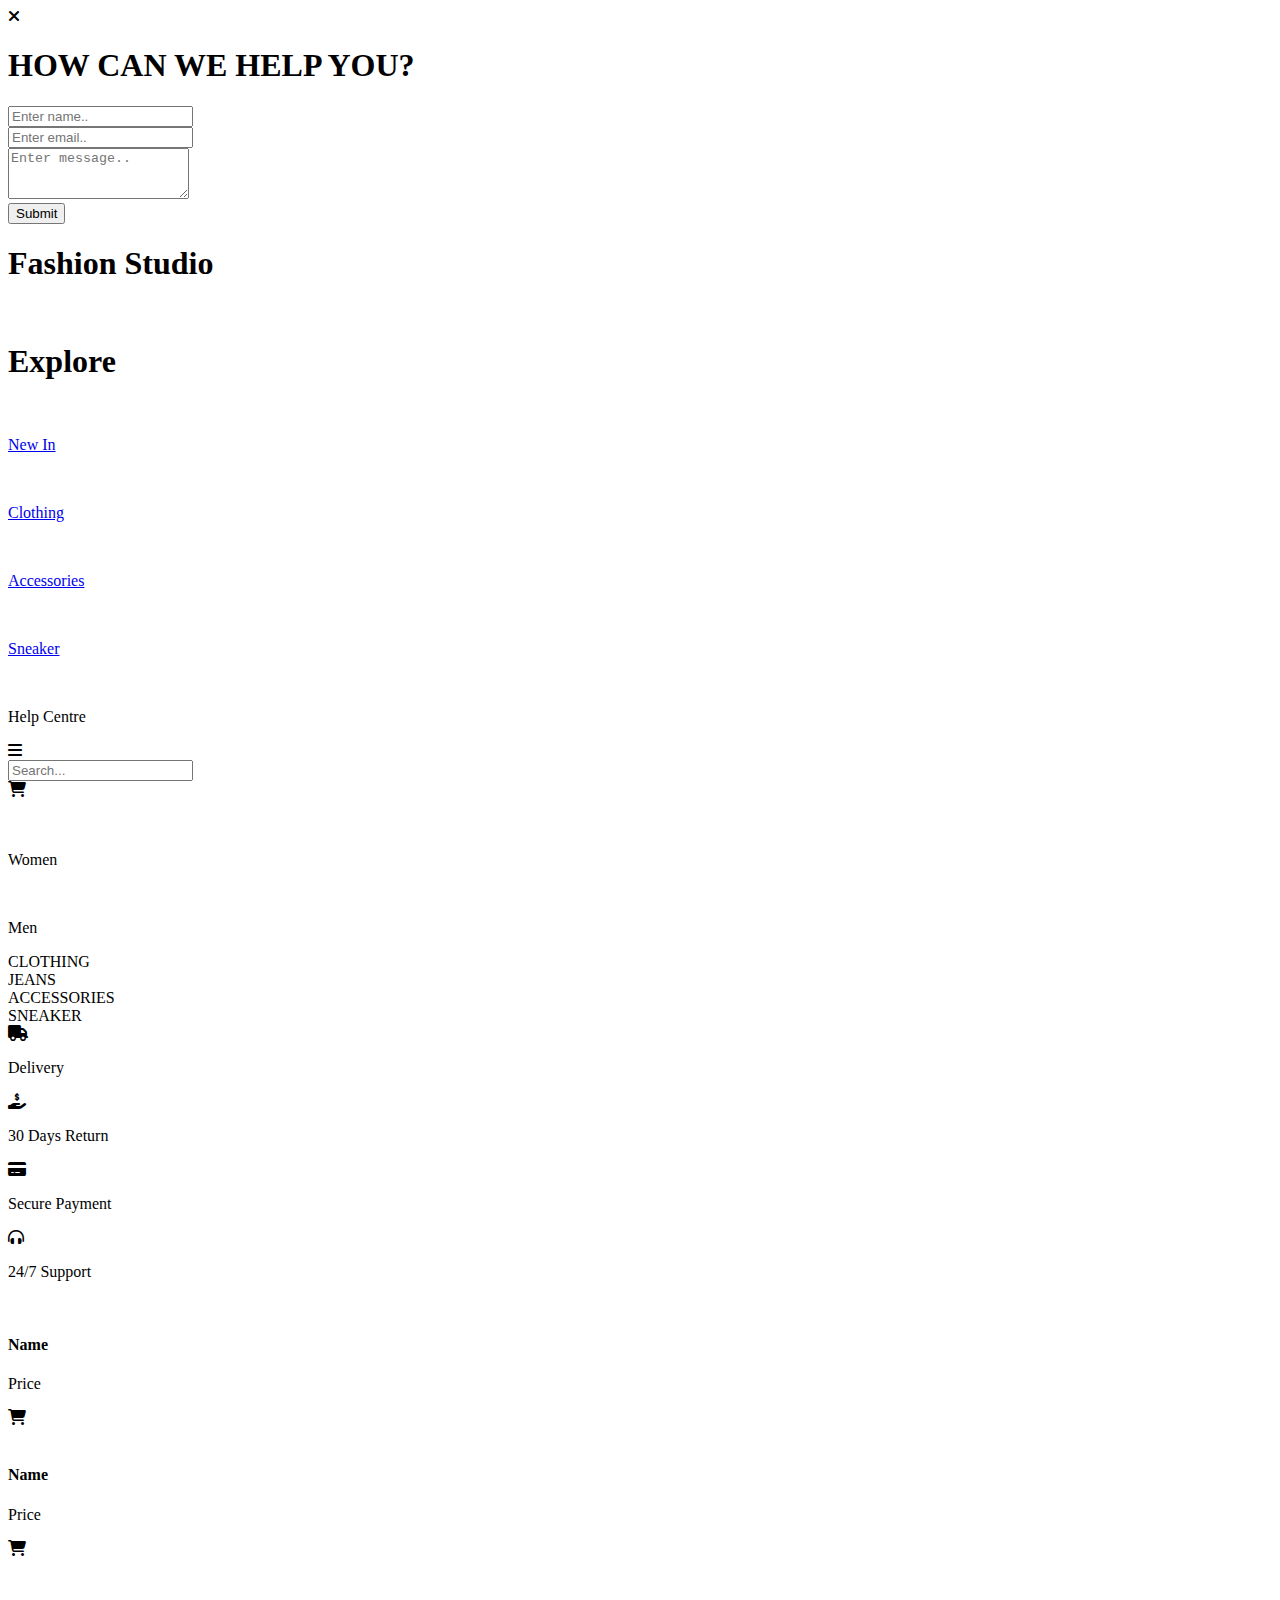
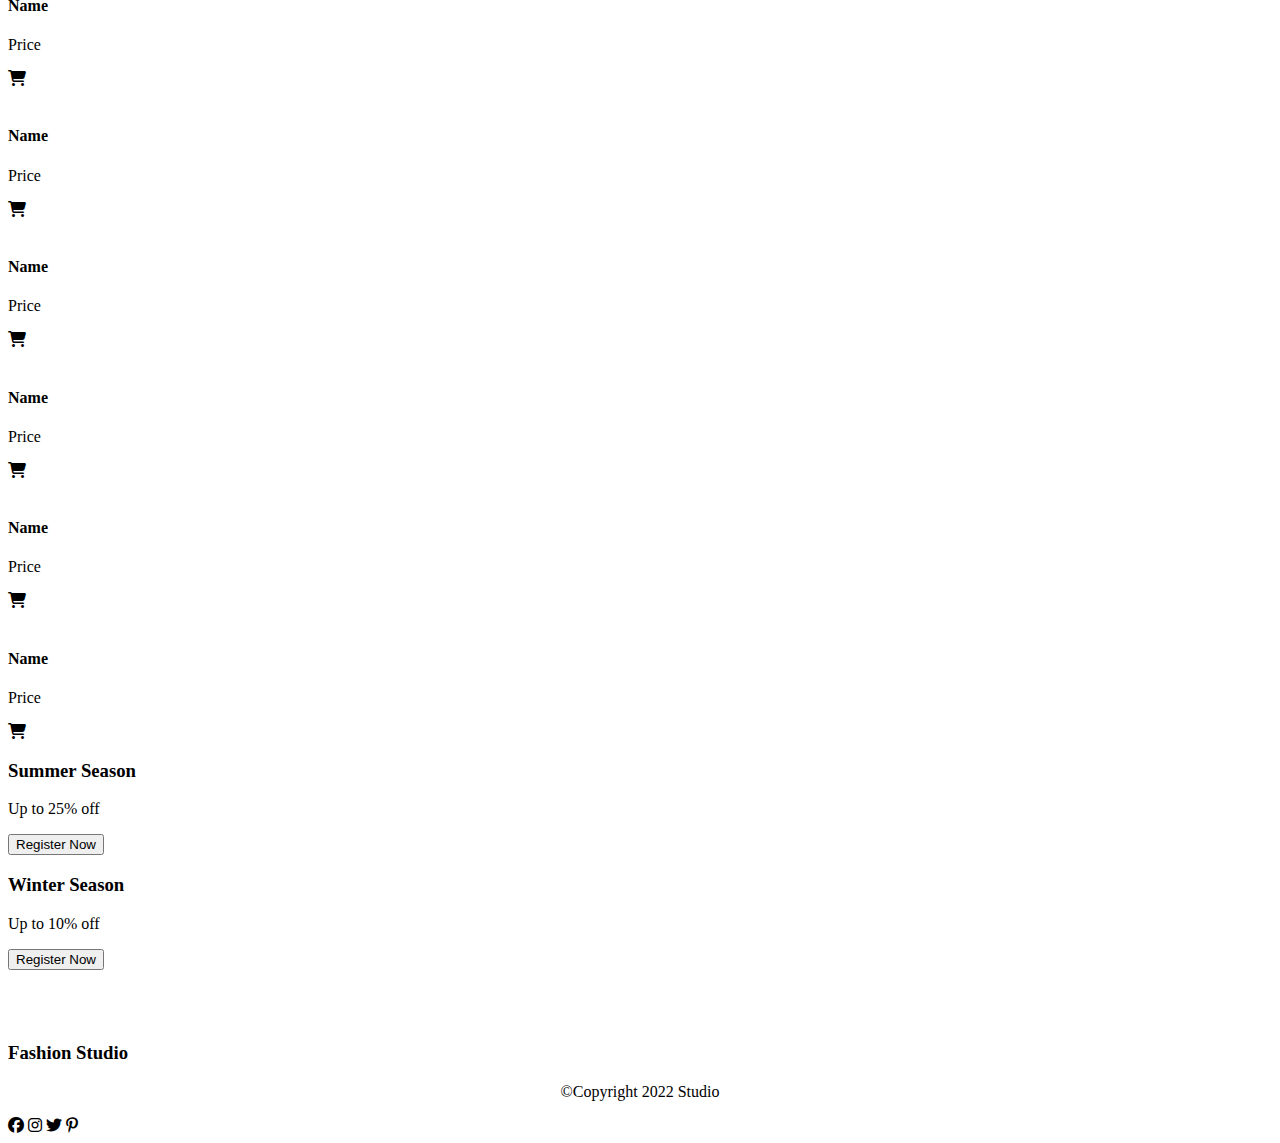
==== index.html @ 750201de "Add files via upload" ====
<!DOCTYPE html>
<html lang="en">
<head>
    <meta charset="UTF-8">
    <meta http-equiv="X-UA-Compatible" content="IE=edge">
    <meta name="viewport" content="width=device-width, initial-scale=1.0">
    <title>Document</title>
    <!-- custom css -->
    <link rel="stylesheet" href="../style/home.css">

    <!-- fontawesome -->
    <link rel="stylesheet" href="https://cdnjs.cloudflare.com/ajax/libs/font-awesome/6.1.1/css/all.min.css">
</head>
<body>
    

    <div class="help_section">
        <div class="all_form_group">
            <i class="fa-solid fa-xmark cross"></i>
            <h1>HOW CAN WE HELP YOU?</h1>
                    <div class="form_group">
                        <div class="name">
                            <input type="text" placeholder="Enter name.." class="name_input">
                        </div>
                        <div class="email">
                            <input type="email" placeholder="Enter email.." class="email_input">
                        </div>
                        <div class="message">
                        <textarea name="" id="" cols="20" rows="3" placeholder="Enter message.." class="message_input"></textarea>
                        </div>
                        <div class="button">
                            <button class="message_submit">Submit</button>
                        </div>
                    </div>
        </div>
        
    </div>

    <!-- navigate info start  -->
        <div class="navigate_info">
            
            <div class="logo_section">
                <h1 class="logo_name">Fashion Studio</h1>
                <div class="img_ctn">
                    <img src="../image/crown.png" alt="">
                </div>
            </div>

            <div class="navigate_icon">
                <h1>Explore</h1>
                <div class="icon_ctn">
                    <div class="new_in">
                        <div class="new_in_img_ctn">
                            <a href="new.html"><img src="../image/flash.png" alt=""></a>
                        </div>
                        <p><a href="new.html">New In</a></p>
                    </div>
                    <div class="new_in">
                        <div class="new_in_img_ctn">
                            <a href="clothing.html"><img src="../image/clothes-hanger.png" alt=""></a>
                        </div>
                        <p><a href="clothing.html">Clothing</a></p>
                    </div>
                    <div class="new_in">
                        <div class="new_in_img_ctn">
                            <a href="accessory.html"><img src="../image/accessories.png" alt=""></a>
                        </div>
                        <p><a href="accessory.html">Accessories</a></p>
                    </div>
                    <div class="new_in">
                        <div class="new_in_img_ctn">
                            <a href="sneaker.html"><img src="../image/sneakers.png" alt=""></a>
                        </div>
                        <p><a href="sneaker.html">Sneaker</a></p>
                    </div>
                </div>
            </div>

            <div class="help_centre help" >
                <div class="help_img_ctn">
                    <img src="../image/chat.png" alt="">
                </div>
                <p>Help Centre</p>
            </div>

        </div>
        <i class="fa-solid fa-bars bar"></i>

    <!-- navigate info end  -->


        <div class="main_content">

            <!-- search section start -->
                    <div class="main_content_nav">
                        <div class="search_item">
                            <input type="search" placeholder="Search..." class="home_search">
                        </div>
                        <div class="profile">
                            <i class="fa-solid fa-cart-shopping"></i>
                            <div class="profile_ctn">
                                <img src="../image/young-man.png" alt="">
                            </div>
                        </div>
                    </div>
            <!-- search section end -->
            <!-- gender section start -->

                    <div class="gender_container">
                        <div class="gender">
                           <a href="women.html" style="text-decoration:none;color:black">
                             <div class="female gender_active">
                                <img src="../image/woman.png" alt="">
                                <p>Women</p>
                            </div>
                           </a>
                           <a href="men.html" style="text-decoration: none;color:black;">
                             <div class="male">
                                <img src="../image/young-man.png" alt="">
                                <p>Men</p>
                            </div>
                           </a>
                        </div>
                    </div>

             <!-- gender section end -->

             <!-- intro product section start -->

                    <div class="intro_product_ctn">
                        <div class="first_intro">
                            <div class="product_one">
                                CLOTHING
                            </div>
                             <div class="product_two">JEANS</div>
                        </div>
                          <div class="second_intro">
                              <div class="product_three">ACCESSORIES</div>
                              <div class="product_four">SNEAKER</div>
                          </div>
                    </div>

             <!-- intro product section end -->
             
             <!-- customer service start -->

                    <div class="customer_secvice_ctn">
                        <div class="fragment">
                            <div class="delivery">
                                <i class="fa-solid fa-truck"></i>
                                <p>Delivery</p>
                            </div>
                            <div class="delivery">
                                <i class="fa-solid fa-hand-holding-dollar"></i>
                                <p>30 Days Return</p>
                            </div>
                             <div class="delivery">
                              <i class="fa-solid fa-credit-card"></i>
                                <p>Secure Payment</p>
                            </div>
                             <div class="delivery">
                                <i class="fa-solid fa-headphones-simple"></i>
                                <p>24/7 Support</p>
                            </div>
                        </div>
                    </div>

              <!-- customer service end -->

            <!-- show product start -->

                <div class="show_product_section">
                    <div class="product_cart">
                        <div class="product_img_ctn">
                            <img src="../image/haryo-setyadi-acn5ERAeSb4-unsplash.jpg" alt="">
                        </div>
                        <div class="product_info">
                            <div class="pd">
                                <h4>Name</h4>
                                <p>Price</p>
                            </div>
                            <div class="add_to_cart">
                                 <i class="fa-solid fa-cart-shopping"></i>
                            </div>
                        </div>
                    </div>
                    <div class="product_cart">
                        <div class="product_img_ctn">
                            <img src="../image/victoria-priessnitz-VsCBt8j-qg4-unsplash.jpg" alt="">
                        </div>
                        <div class="product_info">
                            <div class="pd">
                                <h4>Name</h4>
                                <p>Price</p>
                            </div>
                            <div class="add_to_cart">
                                 <i class="fa-solid fa-cart-shopping"></i>
                            </div>
                        </div>
                    </div>
                    <div class="product_cart">
                        <div class="product_img_ctn">
                            <img src="../image/malik-skydsgaard-3we24FcjVAk-unsplash.jpg" alt="">
                        </div>
                        <div class="product_info">
                            <div class="pd">
                                <h4>Name</h4>
                                <p>Price</p>
                            </div>
                            <div class="add_to_cart">
                                 <i class="fa-solid fa-cart-shopping"></i>
                            </div>
                        </div>
                    </div>
                    <div class="product_cart">
                        <div class="product_img_ctn">
                            <img src="../image/eric-fung-Z0GZrpwcc5Y-unsplash.jpg" alt="">
                        </div>
                        <div class="product_info">
                            <div class="pd">
                                <h4>Name</h4>
                                <p>Price</p>
                            </div>
                            <div class="add_to_cart">
                                 <i class="fa-solid fa-cart-shopping"></i>
                            </div>
                        </div>
                    </div>
                    <div class="product_cart">
                        <div class="product_img_ctn">
                            <img src="../image/rustem-baltiyev-MxHLEjV2Kgs-unsplash.jpg" alt="">
                        </div>
                        <div class="product_info">
                            <div class="pd">
                                <h4>Name</h4>
                                <p>Price</p>
                            </div>
                            <div class="add_to_cart">
                                 <i class="fa-solid fa-cart-shopping"></i>
                            </div>
                        </div>
                    </div>
                    <div class="product_cart">
                        <div class="product_img_ctn">
                            <img src="../image/ryan-plomp-76w_eDO1u1E-unsplash.jpg" alt="">
                        </div>
                        <div class="product_info">
                            <div class="pd">
                                <h4>Name</h4>
                                <p>Price</p>
                            </div>
                            <div class="add_to_cart">
                                 <i class="fa-solid fa-cart-shopping"></i>
                            </div>
                        </div>
                    </div>
                    <div class="product_cart">
                        <div class="product_img_ctn">
                            <img src="../image/napat-saeng-pcvz4AJdllI-unsplash.jpg" alt="">
                        </div>
                        <div class="product_info">
                            <div class="pd">
                                <h4>Name</h4>
                                <p>Price</p>
                            </div>
                            <div class="add_to_cart">
                                 <i class="fa-solid fa-cart-shopping"></i>
                            </div>
                        </div>
                    </div>
                    <div class="product_cart">
                        <div class="product_img_ctn">
                            <img src="../image/joe-ciciarelli-FwVnAY_xMaY-unsplash.jpg" alt="">
                        </div>
                        <div class="product_info">
                            <div class="pd">
                                <h4>Name</h4>
                                <p>Price</p>
                            </div>
                            <div class="add_to_cart">
                                 <i class="fa-solid fa-cart-shopping"></i>
                            </div>
                        </div>
                    </div>
                </div>

            <!-- show product end -->

            <!--  season start  -->

                <div class="season_section">
                    <div class="summer_season">
                        <div class="summer_off">
                            <h3>Summer <span>Season</span></h3>
                            <p>Up to 25% off</p>
                            <button>Register Now</button>
                        </div>
                    </div>
                    <div class="winter_season">
                        <div class="winter_off">
                            <h3>Winter <span>Season</span></h3>
                            <p>Up to 10% off</p>
                            <button>Register Now</button>
                        </div>
                    </div>
                </div>

            <!--  season end  -->

            <!-- footer start  -->

                <div class="footer_section">
                        <div class="footer_left">
                            <div class="payment_footer">
                                <img src="../image/paypal-logo.png" alt="">
                            </div>
                               <div class="payment_footer">
                                <img src="../image/Visa.svg.png" alt="">
                            </div>
                               <div class="payment_footer">
                                <img src="../image/Skrill1.png" alt="">
                            </div>
                        </div>
                        <div class="footer_middle">
                            <h3>Fashion Studio</h3>
                            <p style="text-align:center">&copy;Copyright 2022 <span>Studio</span></p>
                        </div>
                        <div class="footer_right">
                            <i class="fa-brands fa-facebook"></i>
                            <i class="fa-brands fa-instagram"></i>
                            <i class="fa-brands fa-twitter"></i>
                            <i class="fa-brands fa-pinterest-p"></i>
                        </div>
                </div>


              <!-- footer end  -->

        </div>





    <script src="../javascript/home.js"></script>
</body>
</html>
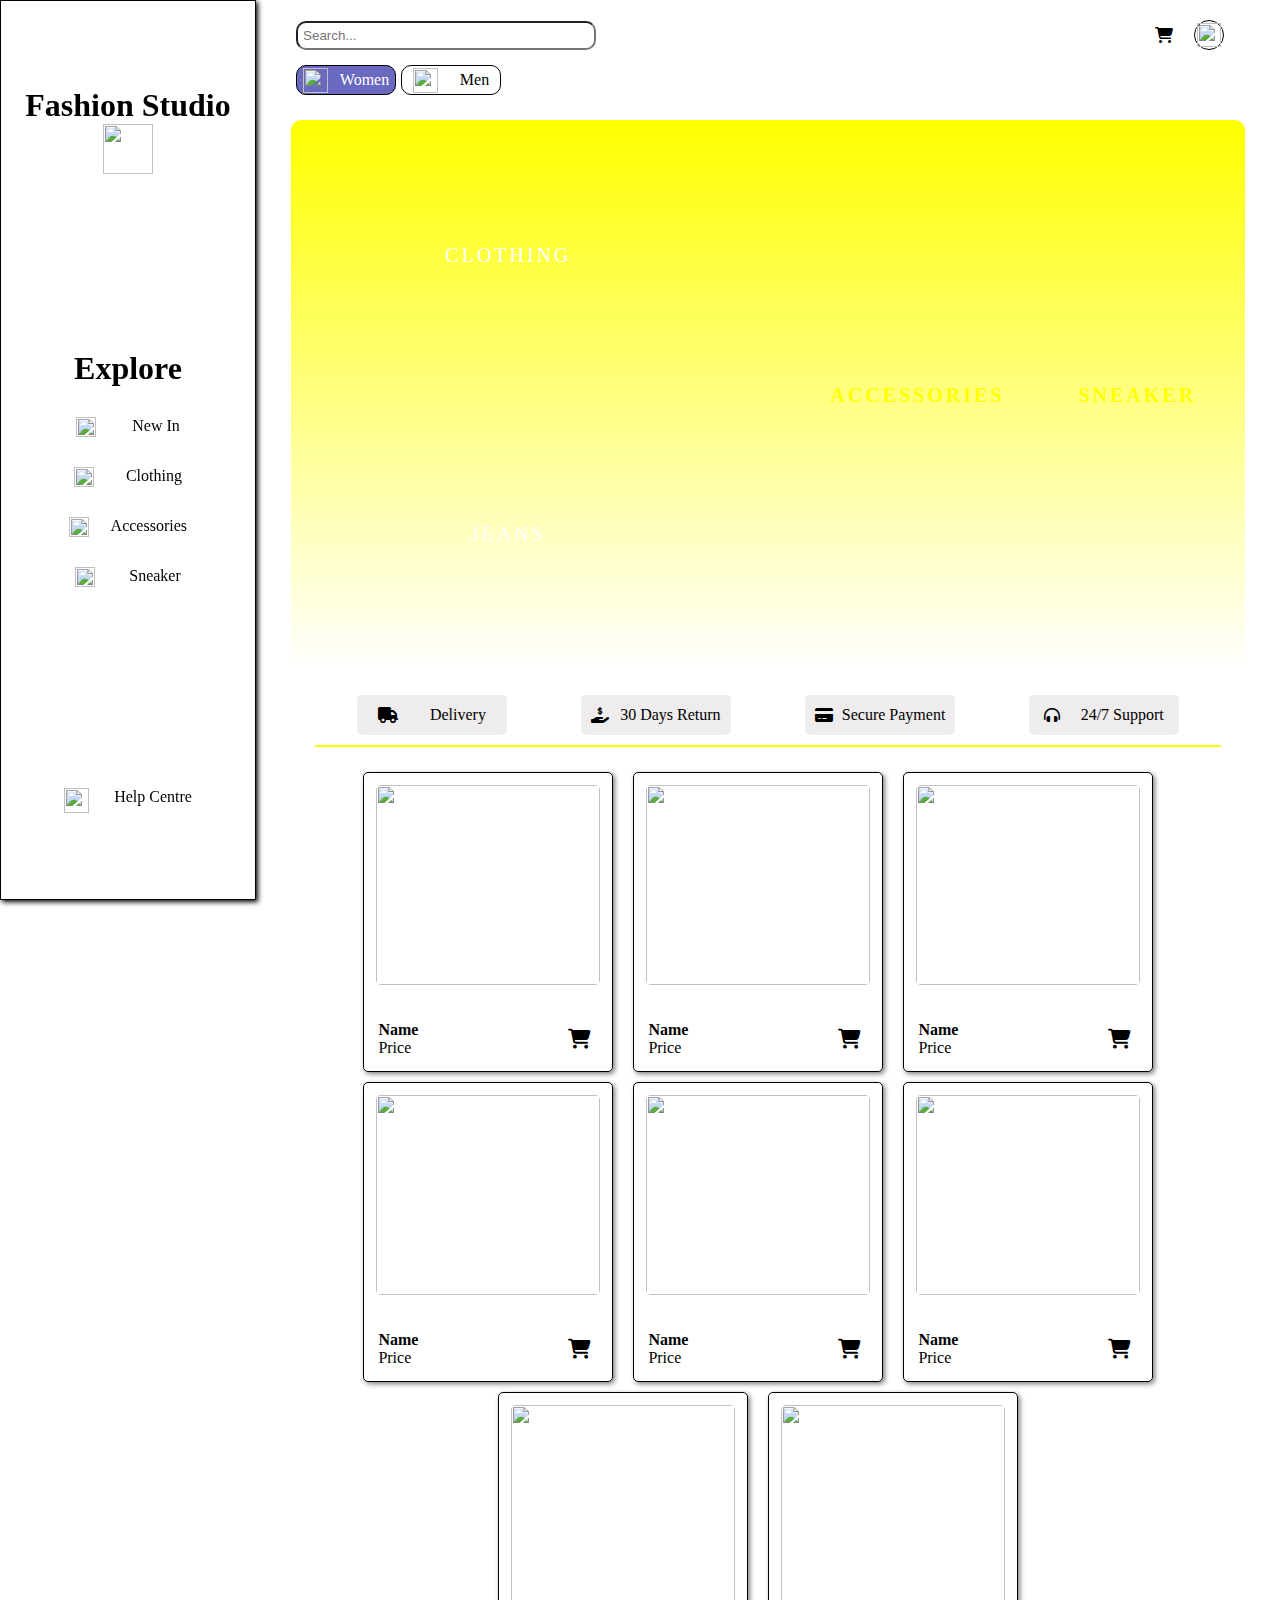
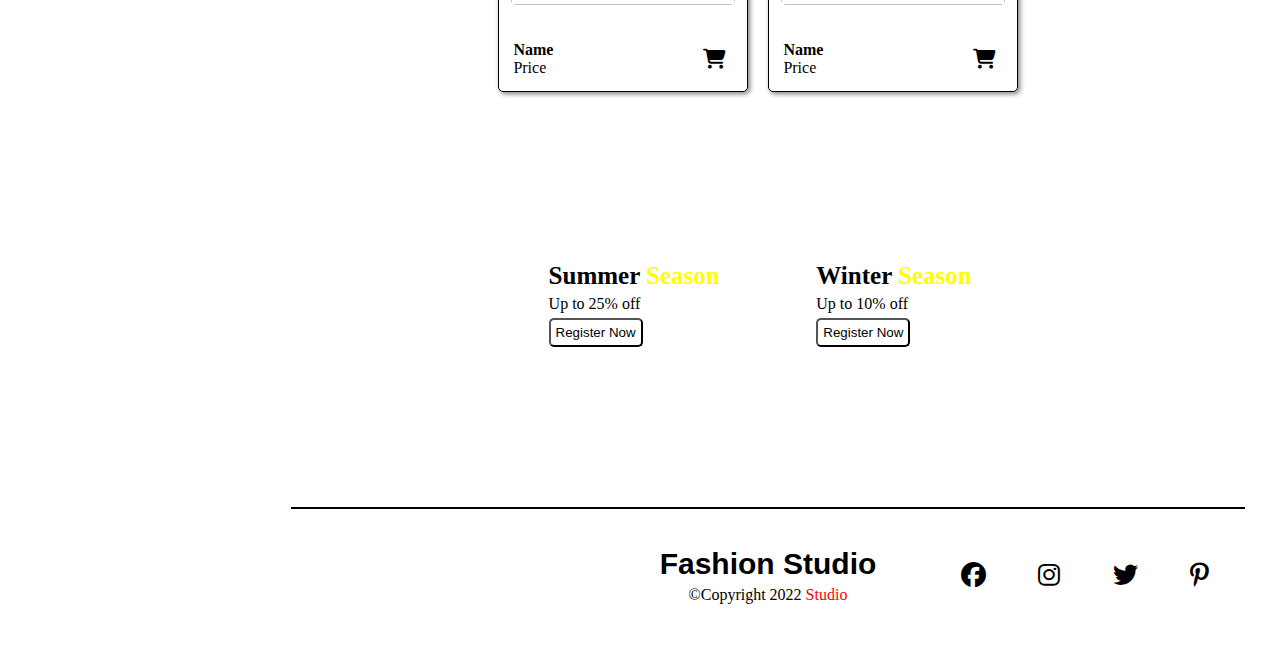
==== commit f5091e96: "Add files via upload" ====
--- a/index.html
+++ b/index.html
@@ -6,7 +6,7 @@
     <meta name="viewport" content="width=device-width, initial-scale=1.0">
     <title>Document</title>
     <!-- custom css -->
-    <link rel="stylesheet" href="../style/home.css">
+    <link rel="stylesheet" href="./style/home.css">
 
     <!-- fontawesome -->
     <link rel="stylesheet" href="https://cdnjs.cloudflare.com/ajax/libs/font-awesome/6.1.1/css/all.min.css">
@@ -42,7 +42,7 @@
             <div class="logo_section">
                 <h1 class="logo_name">Fashion Studio</h1>
                 <div class="img_ctn">
-                    <img src="../image/crown.png" alt="">
+                    <img src="./image/crown.png" alt="">
                 </div>
             </div>
 
@@ -57,19 +57,19 @@
                     </div>
                     <div class="new_in">
                         <div class="new_in_img_ctn">
-                            <a href="clothing.html"><img src="../image/clothes-hanger.png" alt=""></a>
+                            <a href="clothing.html"><img src="./image/clothes-hanger.png" alt=""></a>
                         </div>
                         <p><a href="clothing.html">Clothing</a></p>
                     </div>
                     <div class="new_in">
                         <div class="new_in_img_ctn">
-                            <a href="accessory.html"><img src="../image/accessories.png" alt=""></a>
+                            <a href="accessory.html"><img src="./image/accessories.png" alt=""></a>
                         </div>
                         <p><a href="accessory.html">Accessories</a></p>
                     </div>
                     <div class="new_in">
                         <div class="new_in_img_ctn">
-                            <a href="sneaker.html"><img src="../image/sneakers.png" alt=""></a>
+                            <a href="sneaker.html"><img src="./image/sneakers.png" alt=""></a>
                         </div>
                         <p><a href="sneaker.html">Sneaker</a></p>
                     </div>
@@ -78,7 +78,7 @@
 
             <div class="help_centre help" >
                 <div class="help_img_ctn">
-                    <img src="../image/chat.png" alt="">
+                    <img src="./image/chat.png" alt="">
                 </div>
                 <p>Help Centre</p>
             </div>
@@ -99,7 +99,7 @@
                         <div class="profile">
                             <i class="fa-solid fa-cart-shopping"></i>
                             <div class="profile_ctn">
-                                <img src="../image/young-man.png" alt="">
+                                <img src="./image/young-man.png" alt="">
                             </div>
                         </div>
                     </div>
@@ -110,13 +110,13 @@
                         <div class="gender">
                            <a href="women.html" style="text-decoration:none;color:black">
                              <div class="female gender_active">
-                                <img src="../image/woman.png" alt="">
+                                <img src="./image/woman.png" alt="">
                                 <p>Women</p>
                             </div>
                            </a>
                            <a href="men.html" style="text-decoration: none;color:black;">
                              <div class="male">
-                                <img src="../image/young-man.png" alt="">
+                                <img src="./image/young-man.png" alt="">
                                 <p>Men</p>
                             </div>
                            </a>
@@ -172,105 +172,105 @@
                 <div class="show_product_section">
                     <div class="product_cart">
                         <div class="product_img_ctn">
-                            <img src="../image/haryo-setyadi-acn5ERAeSb4-unsplash.jpg" alt="">
-                        </div>
-                        <div class="product_info">
-                            <div class="pd">
-                                <h4>Name</h4>
-                                <p>Price</p>
-                            </div>
-                            <div class="add_to_cart">
-                                 <i class="fa-solid fa-cart-shopping"></i>
-                            </div>
-                        </div>
-                    </div>
-                    <div class="product_cart">
-                        <div class="product_img_ctn">
-                            <img src="../image/victoria-priessnitz-VsCBt8j-qg4-unsplash.jpg" alt="">
-                        </div>
-                        <div class="product_info">
-                            <div class="pd">
-                                <h4>Name</h4>
-                                <p>Price</p>
-                            </div>
-                            <div class="add_to_cart">
-                                 <i class="fa-solid fa-cart-shopping"></i>
-                            </div>
-                        </div>
-                    </div>
-                    <div class="product_cart">
-                        <div class="product_img_ctn">
-                            <img src="../image/malik-skydsgaard-3we24FcjVAk-unsplash.jpg" alt="">
-                        </div>
-                        <div class="product_info">
-                            <div class="pd">
-                                <h4>Name</h4>
-                                <p>Price</p>
-                            </div>
-                            <div class="add_to_cart">
-                                 <i class="fa-solid fa-cart-shopping"></i>
-                            </div>
-                        </div>
-                    </div>
-                    <div class="product_cart">
-                        <div class="product_img_ctn">
-                            <img src="../image/eric-fung-Z0GZrpwcc5Y-unsplash.jpg" alt="">
-                        </div>
-                        <div class="product_info">
-                            <div class="pd">
-                                <h4>Name</h4>
-                                <p>Price</p>
-                            </div>
-                            <div class="add_to_cart">
-                                 <i class="fa-solid fa-cart-shopping"></i>
-                            </div>
-                        </div>
-                    </div>
-                    <div class="product_cart">
-                        <div class="product_img_ctn">
-                            <img src="../image/rustem-baltiyev-MxHLEjV2Kgs-unsplash.jpg" alt="">
-                        </div>
-                        <div class="product_info">
-                            <div class="pd">
-                                <h4>Name</h4>
-                                <p>Price</p>
-                            </div>
-                            <div class="add_to_cart">
-                                 <i class="fa-solid fa-cart-shopping"></i>
-                            </div>
-                        </div>
-                    </div>
-                    <div class="product_cart">
-                        <div class="product_img_ctn">
-                            <img src="../image/ryan-plomp-76w_eDO1u1E-unsplash.jpg" alt="">
-                        </div>
-                        <div class="product_info">
-                            <div class="pd">
-                                <h4>Name</h4>
-                                <p>Price</p>
-                            </div>
-                            <div class="add_to_cart">
-                                 <i class="fa-solid fa-cart-shopping"></i>
-                            </div>
-                        </div>
-                    </div>
-                    <div class="product_cart">
-                        <div class="product_img_ctn">
-                            <img src="../image/napat-saeng-pcvz4AJdllI-unsplash.jpg" alt="">
-                        </div>
-                        <div class="product_info">
-                            <div class="pd">
-                                <h4>Name</h4>
-                                <p>Price</p>
-                            </div>
-                            <div class="add_to_cart">
-                                 <i class="fa-solid fa-cart-shopping"></i>
-                            </div>
-                        </div>
-                    </div>
-                    <div class="product_cart">
-                        <div class="product_img_ctn">
-                            <img src="../image/joe-ciciarelli-FwVnAY_xMaY-unsplash.jpg" alt="">
+                            <img src="./image/haryo-setyadi-acn5ERAeSb4-unsplash.jpg" alt="">
+                        </div>
+                        <div class="product_info">
+                            <div class="pd">
+                                <h4>Name</h4>
+                                <p>Price</p>
+                            </div>
+                            <div class="add_to_cart">
+                                 <i class="fa-solid fa-cart-shopping"></i>
+                            </div>
+                        </div>
+                    </div>
+                    <div class="product_cart">
+                        <div class="product_img_ctn">
+                            <img src="./image/victoria-priessnitz-VsCBt8j-qg4-unsplash.jpg" alt="">
+                        </div>
+                        <div class="product_info">
+                            <div class="pd">
+                                <h4>Name</h4>
+                                <p>Price</p>
+                            </div>
+                            <div class="add_to_cart">
+                                 <i class="fa-solid fa-cart-shopping"></i>
+                            </div>
+                        </div>
+                    </div>
+                    <div class="product_cart">
+                        <div class="product_img_ctn">
+                            <img src="./image/malik-skydsgaard-3we24FcjVAk-unsplash.jpg" alt="">
+                        </div>
+                        <div class="product_info">
+                            <div class="pd">
+                                <h4>Name</h4>
+                                <p>Price</p>
+                            </div>
+                            <div class="add_to_cart">
+                                 <i class="fa-solid fa-cart-shopping"></i>
+                            </div>
+                        </div>
+                    </div>
+                    <div class="product_cart">
+                        <div class="product_img_ctn">
+                            <img src="./image/eric-fung-Z0GZrpwcc5Y-unsplash.jpg" alt="">
+                        </div>
+                        <div class="product_info">
+                            <div class="pd">
+                                <h4>Name</h4>
+                                <p>Price</p>
+                            </div>
+                            <div class="add_to_cart">
+                                 <i class="fa-solid fa-cart-shopping"></i>
+                            </div>
+                        </div>
+                    </div>
+                    <div class="product_cart">
+                        <div class="product_img_ctn">
+                            <img src="./image/rustem-baltiyev-MxHLEjV2Kgs-unsplash.jpg" alt="">
+                        </div>
+                        <div class="product_info">
+                            <div class="pd">
+                                <h4>Name</h4>
+                                <p>Price</p>
+                            </div>
+                            <div class="add_to_cart">
+                                 <i class="fa-solid fa-cart-shopping"></i>
+                            </div>
+                        </div>
+                    </div>
+                    <div class="product_cart">
+                        <div class="product_img_ctn">
+                            <img src="./image/ryan-plomp-76w_eDO1u1E-unsplash.jpg" alt="">
+                        </div>
+                        <div class="product_info">
+                            <div class="pd">
+                                <h4>Name</h4>
+                                <p>Price</p>
+                            </div>
+                            <div class="add_to_cart">
+                                 <i class="fa-solid fa-cart-shopping"></i>
+                            </div>
+                        </div>
+                    </div>
+                    <div class="product_cart">
+                        <div class="product_img_ctn">
+                            <img src="./image/napat-saeng-pcvz4AJdllI-unsplash.jpg" alt="">
+                        </div>
+                        <div class="product_info">
+                            <div class="pd">
+                                <h4>Name</h4>
+                                <p>Price</p>
+                            </div>
+                            <div class="add_to_cart">
+                                 <i class="fa-solid fa-cart-shopping"></i>
+                            </div>
+                        </div>
+                    </div>
+                    <div class="product_cart">
+                        <div class="product_img_ctn">
+                            <img src="./image/joe-ciciarelli-FwVnAY_xMaY-unsplash.jpg" alt="">
                         </div>
                         <div class="product_info">
                             <div class="pd">
@@ -312,13 +312,13 @@
                 <div class="footer_section">
                         <div class="footer_left">
                             <div class="payment_footer">
-                                <img src="../image/paypal-logo.png" alt="">
+                                <img src=./image/paypal-logo.png" alt="">
                             </div>
                                <div class="payment_footer">
-                                <img src="../image/Visa.svg.png" alt="">
+                                <img src=./image/Visa.svg.png" alt="">
                             </div>
                                <div class="payment_footer">
-                                <img src="../image/Skrill1.png" alt="">
+                                <img src=./image/Skrill1.png" alt="">
                             </div>
                         </div>
                         <div class="footer_middle">
@@ -342,6 +342,6 @@
 
 
 
-    <script src="../javascript/home.js"></script>
+    <script src="./javascript/home.js"></script>
 </body>
 </html>--- a/style/home.css
+++ b/style/home.css
@@ -0,0 +1,890 @@
+*{
+    margin: 0;
+    padding:0;
+    box-sizing: border-box;
+}
+body{
+    width: 100%;
+    height: 100vh;
+}
+.help_section{
+    position: fixed;
+    width: 100%;
+    height: 100vh;
+    top: 0;
+    left: 0;
+    background: rgba(0 , 0, 0, 0.5);
+    z-index: 100;
+    display: flex;
+    flex-direction: column;
+    justify-content: center;
+    align-items: center;
+    opacity: 0;
+    transform: scale(0.1);
+    transition: all 1s ease;
+}
+.help_active {
+    opacity: 1;
+    transform: scale(1);
+}
+.all_form_group {
+    width: 50%;
+    padding: 10px;
+    display: flex;
+    flex-direction: column;
+    justify-content: center;
+    align-items: center;
+    background: linear-gradient(360deg,blue,grey);
+    position:relative
+}
+.all_form_group i {
+    font-size: 20px;
+    color: black;
+    position: absolute;
+    top: 10px;
+    right: 10px;
+    cursor:pointer;
+}
+.all_form_group h1{
+    color: whitesmoke;
+    margin-bottom: 30px;
+    width: 100%;
+    text-align: center;
+}
+.form_group{
+    width: 90%;
+    margin: 0 auto;
+    padding:5px;
+}
+.form_group input{
+    width: 100%;
+    padding:5px;
+    border-radius: 5px;
+    margin-bottom: 10px;
+    background: transparent;
+    border:none;
+    border-bottom: 2px solid whitesmoke;
+    font-size:15px;
+    outline:none;
+    color: whitesmoke;
+}
+.form_group textarea{
+    width: 100%;
+    background: transparent;
+    border: none;
+    border-bottom: 2px solid whitesmoke;
+    font-size: 15px;
+    outline:none;
+    color:whitesmoke
+}
+.button{
+    width: 100%;
+    text-align: center;
+    margin-top:20px;
+}
+.form_group button{
+    width: 150px;
+    padding:5px;
+    border-radius: 5px;
+}
+.navigate_info{
+    width: 20%;
+    height:100vh;
+    position: fixed;
+    top: 0;
+    left: 0px;
+    display: flex;
+    flex-direction: column;
+    justify-content:space-around;
+    align-items: center;
+    background: #fff;
+    border: 1px solid black;
+    box-shadow: 2px 2px 5px black;
+    z-index: 1;
+    transition: all 1s ease;
+}
+.navigate_icon a {
+    color: black;
+    text-decoration: none;
+}
+
+   
+ .bar{
+           display: none;
+}
+
+.main_content{
+    width: 80vw;
+    background:white;
+    position: absolute;
+    top: 0;
+    right: 0;
+    padding:10px;
+    
+}
+
+/* search section start */
+    .main_content_nav{
+        width: 95%;
+        margin: 0 auto;
+        padding:5px;
+        background: white;
+        display: flex;
+        justify-content: space-between;
+        align-items: center;
+          
+    }
+
+
+
+    .search_item input {
+        width: 300px;
+        padding:5px;
+        border-radius: 10px;
+    
+    }
+    .profile{
+        width: 100px;
+        height: 100%;
+        display: flex;
+        justify-content: space-around;
+        align-items: center;
+        padding:5px;
+
+    }
+    .profile_ctn{
+        width: 30px;
+        height: 30px;
+        border-radius: 50%;
+        border:1px solid black;
+        padding:2px;
+    }
+    .profile_ctn img{
+        width: 100%;
+        height: 100%;
+        object-fit: cover;
+    }
+    .navigate_icon h1{
+        text-align: center;
+    }
+/* search section end */
+/* gender section start */
+
+    .gender_container{
+        width: 95%;
+        margin:0 auto;
+
+    }
+    .gender{
+        width:400px;
+        padding:5px;
+        display: flex;
+    }
+    .female,.male{
+        width:100px;
+        height: 30px;
+        display: flex;
+        justify-content: space-around;
+        align-items: center;
+        margin-right: 5px;
+        border: 1px solid black;
+        border-radius: 10px;
+        cursor: pointer;
+        user-select: none;
+    }
+    .gender_active{
+        background: rgb(105, 105, 192);
+        color:white
+    }
+    .female img,.male img{
+       width: 25px;
+       height: 25px;
+    }
+
+/* gender section end */
+
+/* intro product section start */
+
+    .intro_product_ctn{
+        width: 95%;
+        margin: 0 auto;
+        display: flex;
+        justify-content: space-between;
+        margin-top: 20px;
+        padding: 5px;
+        background: linear-gradient(180deg,yellow,transparent);
+        border-radius: 10px;
+    }
+    .first_intro{
+        width: 45%;
+        height: 60vh;
+        display: flex;
+        flex-direction: column;
+        justify-content: space-between;
+        align-items: center;
+    }
+    .second_intro{
+        width: 45%;
+        height: 60vh;
+        display: flex;
+        justify-content: space-between;
+
+    }
+    .product_one{
+        background-image: url(../image/pexels-kai-pilger-996329.jpg);
+        
+    }
+    .product_two{
+        background-image: url(../image/pexels-deepak-khirodwala-11617337.jpg);
+    }
+    .product_one,.product_two{
+        width: 100%;
+        height: 29vh;
+        background-position: center;
+        background-repeat: no-repeat;
+        background-size: cover;
+        border-radius: 10px;
+          display: flex;
+        justify-content: center;
+        align-items: center;
+        color: #fff;
+        font-size: 20px;
+        letter-spacing: 3px;
+    }
+    .product_three{
+        background-image: url(../image/pexels-marta-branco-1453008.jpg);
+    }
+    .product_four{
+        background-image: url(../image/pexels-saad-alawi-9986256.jpg);
+    }
+    .product_three,.product_four{
+        width: 16vw;
+        height: 100%;
+        background-position: center;
+        background-repeat: no-repeat;
+        background-size: cover;
+        border-radius: 10px;
+          display: flex;
+        justify-content: center;
+        align-items: center;
+         color: yellow;
+         font-weight: 800;
+        font-size: 20px;
+        letter-spacing: 3px;
+    }
+
+/* intro product section end */
+
+/* customer service start */
+
+    .customer_secvice_ctn{
+        width: 95%;
+        margin: 0 auto;
+        display: flex;
+        justify-content: center;
+    }
+    .fragment{
+        width: 95%;
+        display: flex;
+        justify-content: space-around;
+        align-items: center;
+        padding: 5px;
+        padding-bottom: 10px;
+        margin-top:20px;
+        border-bottom: 2px solid yellow;
+        cursor: pointer;
+        
+    }
+    .delivery{
+        width: 150px;
+        height: 40px;
+        display: flex;
+        justify-content: space-around;
+        align-items: center;
+        background: rgb(238, 236, 236);
+        padding:5px;
+        border-radius: 5px;
+    }
+
+/* customer service end */
+
+/* show product start  */
+
+    .show_product_section{
+        width:95%;
+        margin:0 auto;
+        margin-top: 20px;
+        padding:5px;
+        display: flex;
+        justify-content: space-between;
+        flex-wrap: wrap;
+        /* background: linear-gradient(to right,rgb(111, 111, 188),transparent); */
+    }
+    .product_cart{
+        width: 250px;
+        height: 300px;
+        border: 1px solid black;
+        display: flex;
+        flex-direction: column;
+        justify-content: space-around;
+        align-items: center;
+        box-shadow: 2px 2px 5px rgba(0, 0, 0, 0.5);
+        border-radius: 5px;
+        margin-bottom: 10px;
+        transition: all 0.4s ease;
+    }
+    .product_cart:hover{
+        transform: scale(1.1);
+    }
+    .product_img_ctn{
+        width: 90%;
+        height: 200px;
+        margin: 0 auto;
+
+    }
+    .product_img_ctn img{
+        width: 100%;
+        height: 100%;
+        border-radius: 5px;
+        overflow: hidden;
+        object-fit: cover;
+       
+    }
+    .product_info{
+        width: 90%;
+        display: flex;
+        justify-content: space-between;
+        align-items: center;
+        margin-top: 10px;
+    }
+    .pd{
+        width: 150px;
+        padding:2px;
+    }
+    .add_to_cart{
+        width: 40px ;
+        height:100%;
+        display: flex;
+        flex-direction: column;
+        justify-content: center;
+        align-items: center;
+        font-size: 20px;
+        cursor: pointer;
+    }
+/* show product end  */
+
+
+
+
+
+
+
+
+
+
+
+
+/* navigate info start  */
+.logo_section{
+    width: 100%;
+    display:flex;
+    flex-direction: column;
+    justify-content: center;
+    align-items: center;
+}
+.logo_name{
+    width: 100%;
+    text-align: center;
+    font-family:Cambria, Cochin, Georgia, Times, 'Times New Roman', serif
+}
+.img_ctn{
+    width: 50px;
+    height: 50px;
+}
+.img_ctn img{
+    width: 100%;
+    height: 100%;
+}
+/* navigate info end  */
+
+/* navigate icon start  */
+
+    .navigate_icon{
+        width: 100%;
+    }
+    .navigate_icon h1{
+        width: 100%;
+        padding: 5px 10px;
+    }
+    .icon_ctn{
+        widows: 100%;
+        display:flex;
+        flex-direction: column;
+        justify-content: space-between;
+        align-items: center;
+        margin-top: 25px;
+    }
+    .new_in {
+        display: flex;
+        justify-content: space-around;
+        width: 55%;
+        margin:  0 auto;
+        margin-bottom: 30px;
+        cursor: pointer;
+    }
+    .new_in_img_ctn{
+        width: 20px;
+        height: 20px;
+    }
+    .new_in_img_ctn img{
+        width: 100%;
+        height: 100%;
+    }
+.help_centre{
+    width: 100%;
+    display: flex;
+    justify-content: center;
+    cursor: pointer;
+}
+.help_img_ctn{
+    width: 25px;
+    height: 25px;
+    margin-right: 25px;
+}
+.help_img_ctn img{
+    width: 100%;
+    height:100%;
+}
+
+
+
+/* navigate icon end  */
+
+
+/*  season start  */
+
+
+    .season_section{
+        width: 95%;
+        height: 40vh;
+        margin: 0 auto;
+        padding:5px;
+        display: flex;
+        justify-content: space-between;
+        margin-top: 20px;
+    }
+    .summer_season{
+        background-image: url(../image/tamara-bellis-68csPWTnafo-unsplash.jpg);
+        display: flex;
+        justify-content: flex-end;
+        align-items: center;
+    }
+     .winter_season{
+        background-image: url(../image/mohammed-hassan-fdCvrdYUJsY-unsplash.jpg);
+        display: flex;
+        justify-content: flex-start;
+        align-items: center;
+    }
+    .summer_season,.winter_season{
+        width: 47%;
+        height: 100%;
+        background-position: center;
+        background-size: cover;
+        background-repeat: no-repeat;
+        border-radius: 10px;
+       
+    }
+    .summer_off{
+        margin-right: 10px;
+        font-family:Georgia, 'Times New Roman', Times, serif;
+        padding:10px;
+    }
+    .summer_off h3{
+        font-size: 25px;
+    }
+    .summer_off p,button,h3{
+        margin-bottom: 5px;
+    }
+    .summer_off button{
+        border-radius: 5px ;
+        padding:5px;
+        background: transparent;
+        cursor: pointer;
+        
+    }
+    .winter_off{
+        margin-left: 10px;
+        font-family: Georgia, 'Times New Roman', Times, serif;
+        padding: 10px;
+    }
+    .winter_off h3{
+        font-size: 25px;
+    }
+    .winter_off p,button,h3{
+        margin-bottom: 5px;
+    }
+     .winter_off button{
+        border-radius: 5px ;
+        padding:5px;
+        background: transparent;
+        
+    }
+    .summer_off span,.winter_off span {
+        color: yellow;
+    }
+
+
+
+
+
+
+/*  season end   */
+
+/* footer start  */
+
+    .footer_section{
+        width: 95%;
+        height: 15vh;
+        margin: 0 auto;
+        padding: 10px;
+        display: flex;
+        justify-content: space-between;
+        align-items: center;
+        border-top: 2px solid black;
+        margin-top:20px;
+    }
+    .footer_left{
+        width: 300px;
+        display: flex;
+        justify-content:space-around;
+        align-items: center;
+    }
+    .payment_footer{
+        width: 50px;
+    }
+    .payment_footer img{
+        width: 100%;
+        object-fit:cover;
+    }
+
+    .footer_middle{
+        padding:5px;
+        width:300px;
+    }
+    .footer_middle >h3{
+        width: 100%;
+        text-align: center;
+    }
+    .footer_middle h3{
+        font-size: 30px;
+        font-family:Impact, Haettenschweiler, 'Arial Narrow Bold', sans-serif;
+    }
+    .footer_middle span{
+        color: red;
+    }
+
+
+    .footer_right{
+        width:300px;
+        display: flex;
+        justify-content: space-around;
+        font-size: 25px;
+    }
+    .footer_right i:hover{
+        color: blue;
+    }
+
+
+
+/* footer end  */
+
+
+
+
+
+
+
+
+
+
+
+
+
+
+
+
+
+
+/* media start  */
+
+
+    @media (max-width:1370px) {
+          .show_product_section{
+        width:95%;
+        margin:0 auto;
+        margin-top: 20px;
+        padding:5px;
+        display: flex;
+        justify-content: center;
+        flex-wrap: wrap;
+        /* background: linear-gradient(to right,rgb(111, 111, 188),transparent); */
+    }
+    .product_cart{
+        margin-right: 20px;
+    }
+    }
+
+
+
+
+
+
+
+    @media (max-width:1100px) {
+    .logo_name{
+        width: 100%;
+        font-size: 25px;
+        text-align: center;
+        font-family:Cambria, Cochin, Georgia, Times, 'Times New Roman', serif
+    }
+   .navigate_icon h1{
+        width: 100%;
+        font-size: 25px;
+        padding: 5px 10px;
+        font-weight: 700;
+    }
+    }
+
+    @media (max-width:1000px) {
+    .new_in {
+        display: flex;
+        justify-content: space-around;
+        width: 100%;
+        margin:  0 auto;
+        margin-bottom: 30px;
+        cursor: pointer;
+    }
+    .second_intro{
+        width: 45%;
+        height: 60vh;
+        display: flex;
+        flex-direction: column;
+        justify-content: space-between;
+        align-items: center;
+        
+    }
+   .product_three,.product_four{
+        width: 100%;
+        height: 29vh;
+    }
+       .intro_product_ctn{
+        width: 95%;
+        margin: 0 auto;
+        display: flex;
+        justify-content: space-around;
+        margin-top: 20px;
+        padding: 5px;
+        background: linear-gradient(180deg,yellow,transparent);
+        border-radius: 10px;
+    }
+    }
+    @media (max-width:900px) {
+        .logo_name,.navigate_icon h1{
+            font-size: 18px;
+            font-weight: 700;
+        }
+        .delivery{
+            width: 100px;
+        padding:10px;
+        display: flex;
+        justify-content: space-between;
+        align-items: center;
+        background: rgb(238, 236, 236);
+        border-radius: 5px;
+    }
+    .delivery p{
+        font-size: 12px;
+        text-align: center;
+    }
+       .footer_left{
+
+        display: none;
+    }
+    }
+    @media (max-width:850px) {
+        .season_section{
+        width: 95%;
+        height: 70vh;
+        margin: 0 auto;
+        padding:5px;
+        display: flex;
+        flex-direction: column;
+        justify-content: space-around;
+        align-items: center;
+        margin-top: 20px;
+    }
+       .summer_season,.winter_season{
+        width: 80%;
+        height:500px;
+        background-position: center;
+        background-size: cover;
+        background-repeat: no-repeat;
+        border-radius: 10px;
+        margin-top: 10px;
+    }
+    }
+    @media (max-width:700px) {
+        .new_in p,.help_centre p {
+            display: none;
+        }
+        .help_img_ctn{
+    width: 25px;
+    height: 25px;
+    margin-right: 0px;
+}
+.all_form_group h1{
+    color: whitesmoke;
+    margin-bottom: 30px;
+    width: 100%;
+    text-align: center;
+    font-size: 20px;
+}
+.form_group button{
+    width: 100px;
+    padding:5px;
+    border-radius: 5px;
+}
+    }
+
+    @media (max-width:650px) {
+        .logo_name,.navigate_icon h1{
+            font-size: 15px;
+            font-weight: 800;
+        }
+    }
+    @media (max-width:600px) {
+        .navigate_info {
+           opacity: 0;
+             
+        }
+        .main_content{
+            width: 100%;
+            overflow: hidden;
+        }
+        .bar{
+            display: block;
+            font-size: 40px;
+            position: fixed;
+            top: 0;
+            right: 5px;
+            z-index: 3;
+            
+
+        }
+      
+          .profile{
+        width: 100px;
+        height: 100%;
+        display: flex;
+        justify-content: space-around;
+        align-items: center;
+        padding:5px;
+        display: none;
+
+    }
+        .navigate_active {
+            opacity: 1;
+    }
+    .all_form_group {
+    width: 70%;
+    padding: 10px;
+    display: flex;
+    flex-direction: column;
+    justify-content: center;
+    align-items: center;
+    background: linear-gradient(360deg,blue,grey);
+    position:relative
+}
+        
+    }
+
+
+    @media (max-width:500px) {
+    .delivery{
+        width: 80px;
+        padding:10px;
+        display: flex;
+        justify-content: center;
+        align-items: center;
+        background: rgb(238, 236, 236);
+        border-radius: 5px;
+    }
+    .delivery p{
+        font-size: 15px;
+        text-align: center;
+    }
+    .delivery i {
+        display: none;
+    }
+    .footer_section{
+        width: 95%;
+        height: 18vh;
+        margin: 0 auto;
+        padding: 10px;
+        display: flex;
+        flex-direction: column;
+        justify-content: space-around;
+        align-items: center;
+        border-top: 2px solid black;
+        margin-top:20px;
+        padding:5px;
+    }
+      .footer_right{
+        margin-top: 20px;
+    }
+    }
+    @media (max-width:400px) {
+          .delivery p{
+        display: none;
+    }
+    .delivery i {
+        display: flex;
+    } 
+        .summer_season,.winter_season{
+        width: 100%;
+        height:500px;
+        background-position: center;
+        background-size: cover;
+        background-repeat: no-repeat;
+        border-radius: 10px;
+        margin-top: 10px;
+    }
+     .footer_right{
+        width:200px;
+        display: flex;
+        justify-content: space-around;
+        font-size: 25px;
+    }
+    .navigate_icon h1{
+        text-align: center;
+        font-size: 10px;
+    }
+       .search_item input {
+        width: 200px;
+        padding:5px;
+        border-radius: 10px;
+    
+    }
+    .all_form_group {
+    width: 90%;
+    padding: 10px;
+    display: flex;
+    flex-direction: column;
+    justify-content: center;
+    align-items: center;
+    background: linear-gradient(360deg,blue,grey);
+    position:relative
+}
+    }
+
+/* media end  */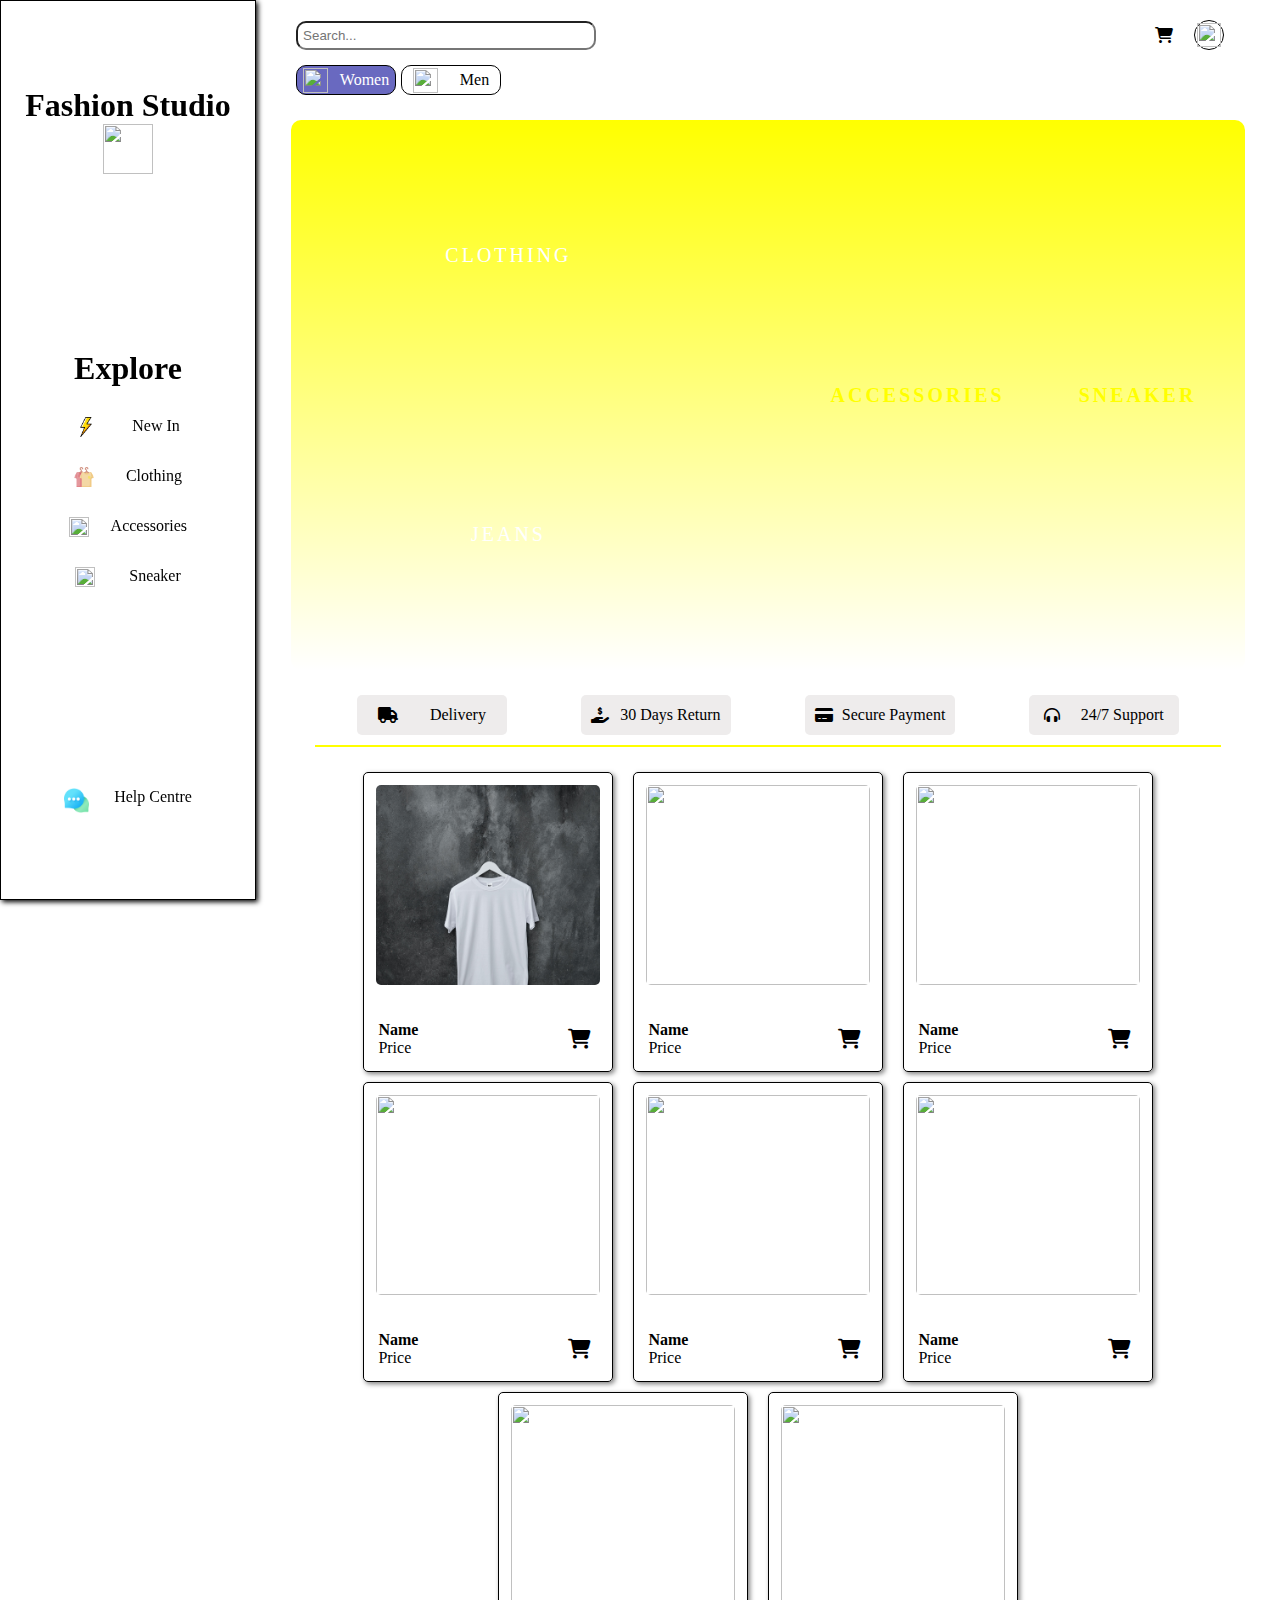
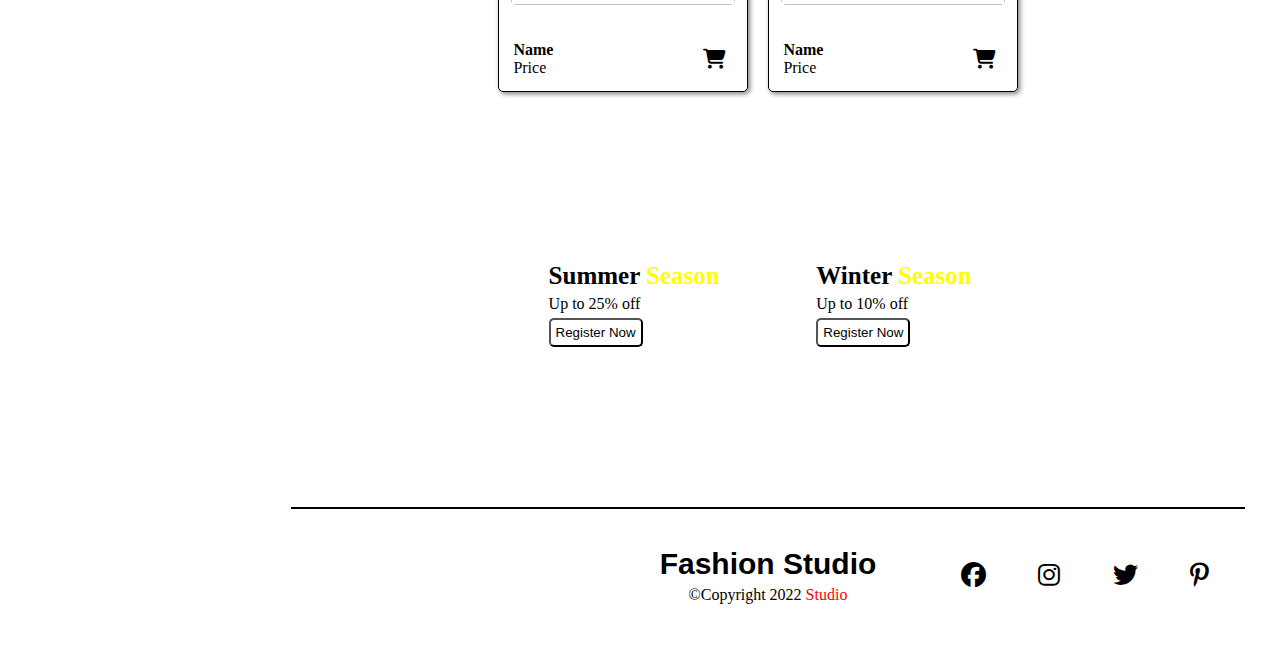
==== commit 4b6f2af6: "Update index.html" ====
--- a/index.html
+++ b/index.html
@@ -51,25 +51,25 @@
                 <div class="icon_ctn">
                     <div class="new_in">
                         <div class="new_in_img_ctn">
-                            <a href="new.html"><img src="../image/flash.png" alt=""></a>
+                            <a href="new.html"><img src="flash.png" alt=""></a>
                         </div>
                         <p><a href="new.html">New In</a></p>
                     </div>
                     <div class="new_in">
                         <div class="new_in_img_ctn">
-                            <a href="clothing.html"><img src="./image/clothes-hanger.png" alt=""></a>
+                            <a href="clothing.html"><img src="clothes-hanger.png" alt=""></a>
                         </div>
                         <p><a href="clothing.html">Clothing</a></p>
                     </div>
                     <div class="new_in">
                         <div class="new_in_img_ctn">
-                            <a href="accessory.html"><img src="./image/accessories.png" alt=""></a>
+                            <a href="accessory.html"><img src="accessories.png" alt=""></a>
                         </div>
                         <p><a href="accessory.html">Accessories</a></p>
                     </div>
                     <div class="new_in">
                         <div class="new_in_img_ctn">
-                            <a href="sneaker.html"><img src="./image/sneakers.png" alt=""></a>
+                            <a href="sneaker.html"><img src="sneakers.png" alt=""></a>
                         </div>
                         <p><a href="sneaker.html">Sneaker</a></p>
                     </div>
@@ -78,7 +78,7 @@
 
             <div class="help_centre help" >
                 <div class="help_img_ctn">
-                    <img src="./image/chat.png" alt="">
+                    <img src="chat.png" alt="">
                 </div>
                 <p>Help Centre</p>
             </div>
@@ -99,7 +99,7 @@
                         <div class="profile">
                             <i class="fa-solid fa-cart-shopping"></i>
                             <div class="profile_ctn">
-                                <img src="./image/young-man.png" alt="">
+                                <img src="young-man.png" alt="">
                             </div>
                         </div>
                     </div>
@@ -110,13 +110,13 @@
                         <div class="gender">
                            <a href="women.html" style="text-decoration:none;color:black">
                              <div class="female gender_active">
-                                <img src="./image/woman.png" alt="">
+                                <img src="woman.png" alt="">
                                 <p>Women</p>
                             </div>
                            </a>
                            <a href="men.html" style="text-decoration: none;color:black;">
                              <div class="male">
-                                <img src="./image/young-man.png" alt="">
+                                <img src="young-man.png" alt="">
                                 <p>Men</p>
                             </div>
                            </a>
@@ -172,105 +172,105 @@
                 <div class="show_product_section">
                     <div class="product_cart">
                         <div class="product_img_ctn">
-                            <img src="./image/haryo-setyadi-acn5ERAeSb4-unsplash.jpg" alt="">
-                        </div>
-                        <div class="product_info">
-                            <div class="pd">
-                                <h4>Name</h4>
-                                <p>Price</p>
-                            </div>
-                            <div class="add_to_cart">
-                                 <i class="fa-solid fa-cart-shopping"></i>
-                            </div>
-                        </div>
-                    </div>
-                    <div class="product_cart">
-                        <div class="product_img_ctn">
-                            <img src="./image/victoria-priessnitz-VsCBt8j-qg4-unsplash.jpg" alt="">
-                        </div>
-                        <div class="product_info">
-                            <div class="pd">
-                                <h4>Name</h4>
-                                <p>Price</p>
-                            </div>
-                            <div class="add_to_cart">
-                                 <i class="fa-solid fa-cart-shopping"></i>
-                            </div>
-                        </div>
-                    </div>
-                    <div class="product_cart">
-                        <div class="product_img_ctn">
-                            <img src="./image/malik-skydsgaard-3we24FcjVAk-unsplash.jpg" alt="">
-                        </div>
-                        <div class="product_info">
-                            <div class="pd">
-                                <h4>Name</h4>
-                                <p>Price</p>
-                            </div>
-                            <div class="add_to_cart">
-                                 <i class="fa-solid fa-cart-shopping"></i>
-                            </div>
-                        </div>
-                    </div>
-                    <div class="product_cart">
-                        <div class="product_img_ctn">
-                            <img src="./image/eric-fung-Z0GZrpwcc5Y-unsplash.jpg" alt="">
-                        </div>
-                        <div class="product_info">
-                            <div class="pd">
-                                <h4>Name</h4>
-                                <p>Price</p>
-                            </div>
-                            <div class="add_to_cart">
-                                 <i class="fa-solid fa-cart-shopping"></i>
-                            </div>
-                        </div>
-                    </div>
-                    <div class="product_cart">
-                        <div class="product_img_ctn">
-                            <img src="./image/rustem-baltiyev-MxHLEjV2Kgs-unsplash.jpg" alt="">
-                        </div>
-                        <div class="product_info">
-                            <div class="pd">
-                                <h4>Name</h4>
-                                <p>Price</p>
-                            </div>
-                            <div class="add_to_cart">
-                                 <i class="fa-solid fa-cart-shopping"></i>
-                            </div>
-                        </div>
-                    </div>
-                    <div class="product_cart">
-                        <div class="product_img_ctn">
-                            <img src="./image/ryan-plomp-76w_eDO1u1E-unsplash.jpg" alt="">
-                        </div>
-                        <div class="product_info">
-                            <div class="pd">
-                                <h4>Name</h4>
-                                <p>Price</p>
-                            </div>
-                            <div class="add_to_cart">
-                                 <i class="fa-solid fa-cart-shopping"></i>
-                            </div>
-                        </div>
-                    </div>
-                    <div class="product_cart">
-                        <div class="product_img_ctn">
-                            <img src="./image/napat-saeng-pcvz4AJdllI-unsplash.jpg" alt="">
-                        </div>
-                        <div class="product_info">
-                            <div class="pd">
-                                <h4>Name</h4>
-                                <p>Price</p>
-                            </div>
-                            <div class="add_to_cart">
-                                 <i class="fa-solid fa-cart-shopping"></i>
-                            </div>
-                        </div>
-                    </div>
-                    <div class="product_cart">
-                        <div class="product_img_ctn">
-                            <img src="./image/joe-ciciarelli-FwVnAY_xMaY-unsplash.jpg" alt="">
+                            <img src="haryo-setyadi-acn5ERAeSb4-unsplash.jpg" alt="">
+                        </div>
+                        <div class="product_info">
+                            <div class="pd">
+                                <h4>Name</h4>
+                                <p>Price</p>
+                            </div>
+                            <div class="add_to_cart">
+                                 <i class="fa-solid fa-cart-shopping"></i>
+                            </div>
+                        </div>
+                    </div>
+                    <div class="product_cart">
+                        <div class="product_img_ctn">
+                            <img src="victoria-priessnitz-VsCBt8j-qg4-unsplash.jpg" alt="">
+                        </div>
+                        <div class="product_info">
+                            <div class="pd">
+                                <h4>Name</h4>
+                                <p>Price</p>
+                            </div>
+                            <div class="add_to_cart">
+                                 <i class="fa-solid fa-cart-shopping"></i>
+                            </div>
+                        </div>
+                    </div>
+                    <div class="product_cart">
+                        <div class="product_img_ctn">
+                            <img src="malik-skydsgaard-3we24FcjVAk-unsplash.jpg" alt="">
+                        </div>
+                        <div class="product_info">
+                            <div class="pd">
+                                <h4>Name</h4>
+                                <p>Price</p>
+                            </div>
+                            <div class="add_to_cart">
+                                 <i class="fa-solid fa-cart-shopping"></i>
+                            </div>
+                        </div>
+                    </div>
+                    <div class="product_cart">
+                        <div class="product_img_ctn">
+                            <img src="eric-fung-Z0GZrpwcc5Y-unsplash.jpg" alt="">
+                        </div>
+                        <div class="product_info">
+                            <div class="pd">
+                                <h4>Name</h4>
+                                <p>Price</p>
+                            </div>
+                            <div class="add_to_cart">
+                                 <i class="fa-solid fa-cart-shopping"></i>
+                            </div>
+                        </div>
+                    </div>
+                    <div class="product_cart">
+                        <div class="product_img_ctn">
+                            <img src="rustem-baltiyev-MxHLEjV2Kgs-unsplash.jpg" alt="">
+                        </div>
+                        <div class="product_info">
+                            <div class="pd">
+                                <h4>Name</h4>
+                                <p>Price</p>
+                            </div>
+                            <div class="add_to_cart">
+                                 <i class="fa-solid fa-cart-shopping"></i>
+                            </div>
+                        </div>
+                    </div>
+                    <div class="product_cart">
+                        <div class="product_img_ctn">
+                            <img src="ryan-plomp-76w_eDO1u1E-unsplash.jpg" alt="">
+                        </div>
+                        <div class="product_info">
+                            <div class="pd">
+                                <h4>Name</h4>
+                                <p>Price</p>
+                            </div>
+                            <div class="add_to_cart">
+                                 <i class="fa-solid fa-cart-shopping"></i>
+                            </div>
+                        </div>
+                    </div>
+                    <div class="product_cart">
+                        <div class="product_img_ctn">
+                            <img src="napat-saeng-pcvz4AJdllI-unsplash.jpg" alt="">
+                        </div>
+                        <div class="product_info">
+                            <div class="pd">
+                                <h4>Name</h4>
+                                <p>Price</p>
+                            </div>
+                            <div class="add_to_cart">
+                                 <i class="fa-solid fa-cart-shopping"></i>
+                            </div>
+                        </div>
+                    </div>
+                    <div class="product_cart">
+                        <div class="product_img_ctn">
+                            <img src="joe-ciciarelli-FwVnAY_xMaY-unsplash.jpg" alt="">
                         </div>
                         <div class="product_info">
                             <div class="pd">
@@ -312,13 +312,13 @@
                 <div class="footer_section">
                         <div class="footer_left">
                             <div class="payment_footer">
-                                <img src=./image/paypal-logo.png" alt="">
+                                <img src=paypal-logo.png" alt="">
                             </div>
                                <div class="payment_footer">
-                                <img src=./image/Visa.svg.png" alt="">
+                                <img src=Visa.svg.png" alt="">
                             </div>
                                <div class="payment_footer">
-                                <img src=./image/Skrill1.png" alt="">
+                                <img src=Skrill1.png" alt="">
                             </div>
                         </div>
                         <div class="footer_middle">
@@ -344,4 +344,4 @@
 
     <script src="./javascript/home.js"></script>
 </body>
-</html>+</html>
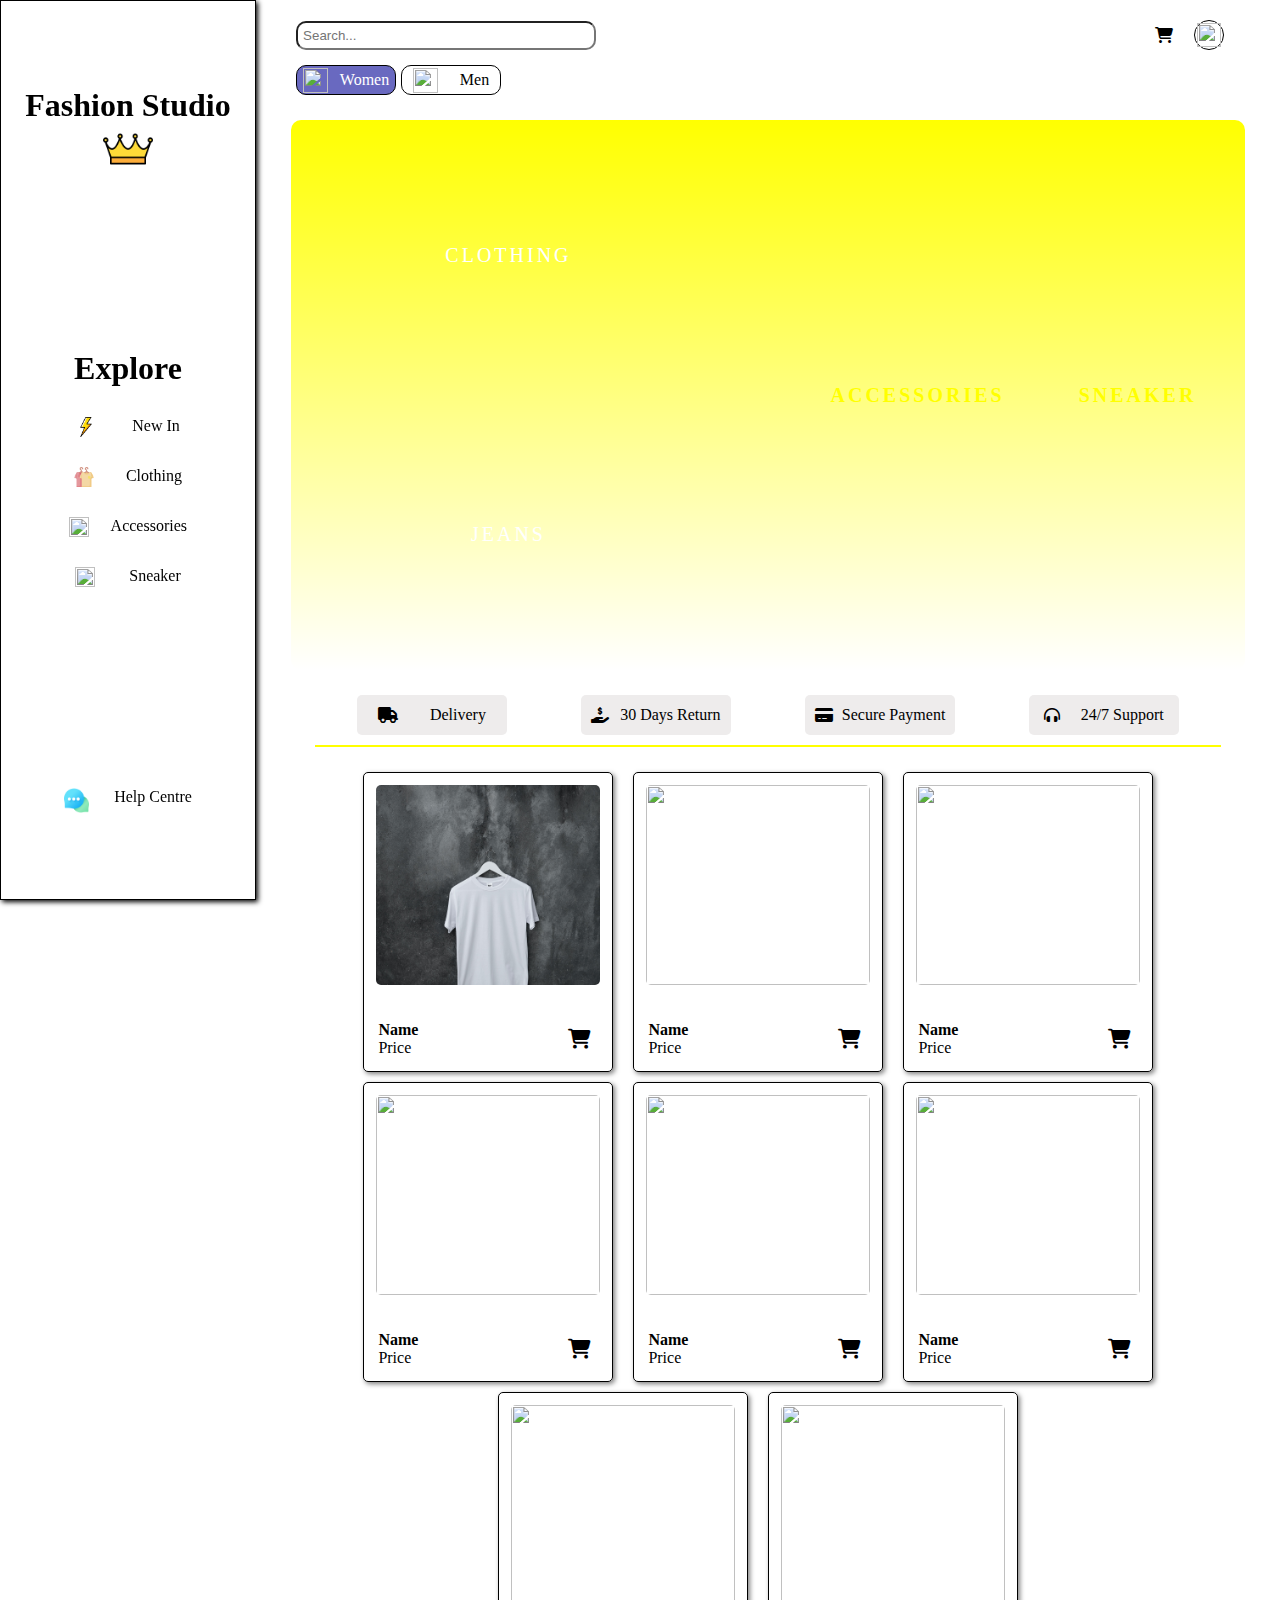
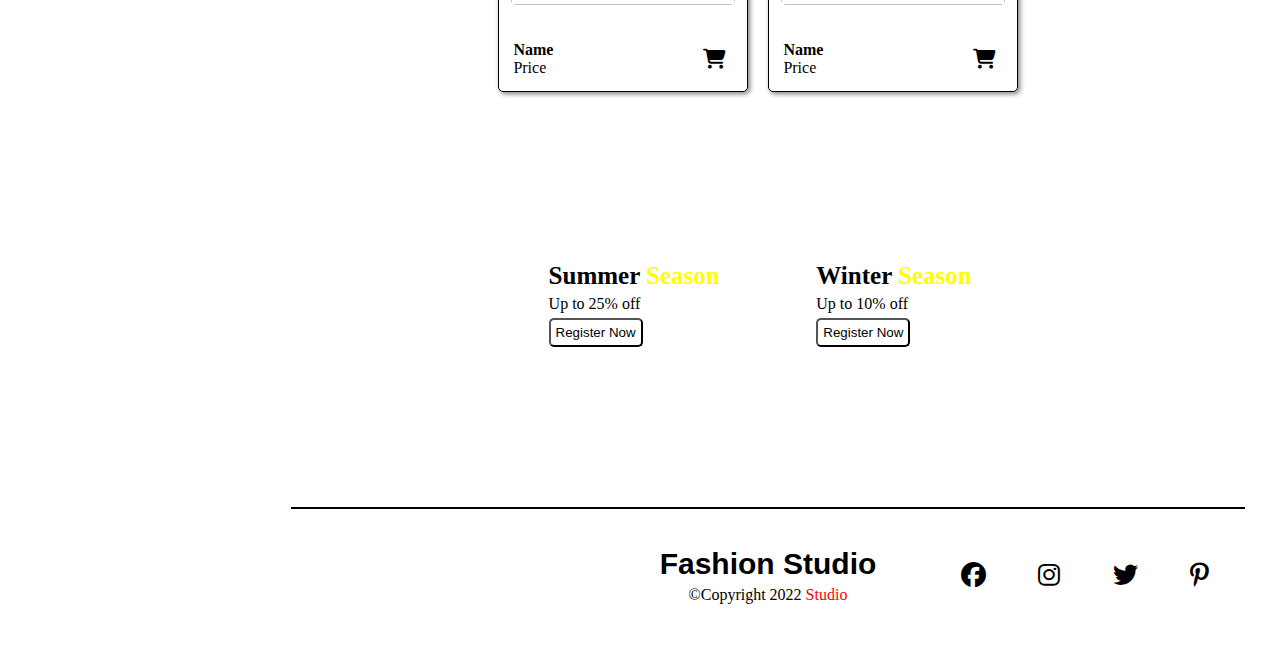
==== commit ce761d9a: "Update index.html" ====
--- a/index.html
+++ b/index.html
@@ -42,7 +42,7 @@
             <div class="logo_section">
                 <h1 class="logo_name">Fashion Studio</h1>
                 <div class="img_ctn">
-                    <img src="./image/crown.png" alt="">
+                    <img src="crown.png" alt="">
                 </div>
             </div>
 
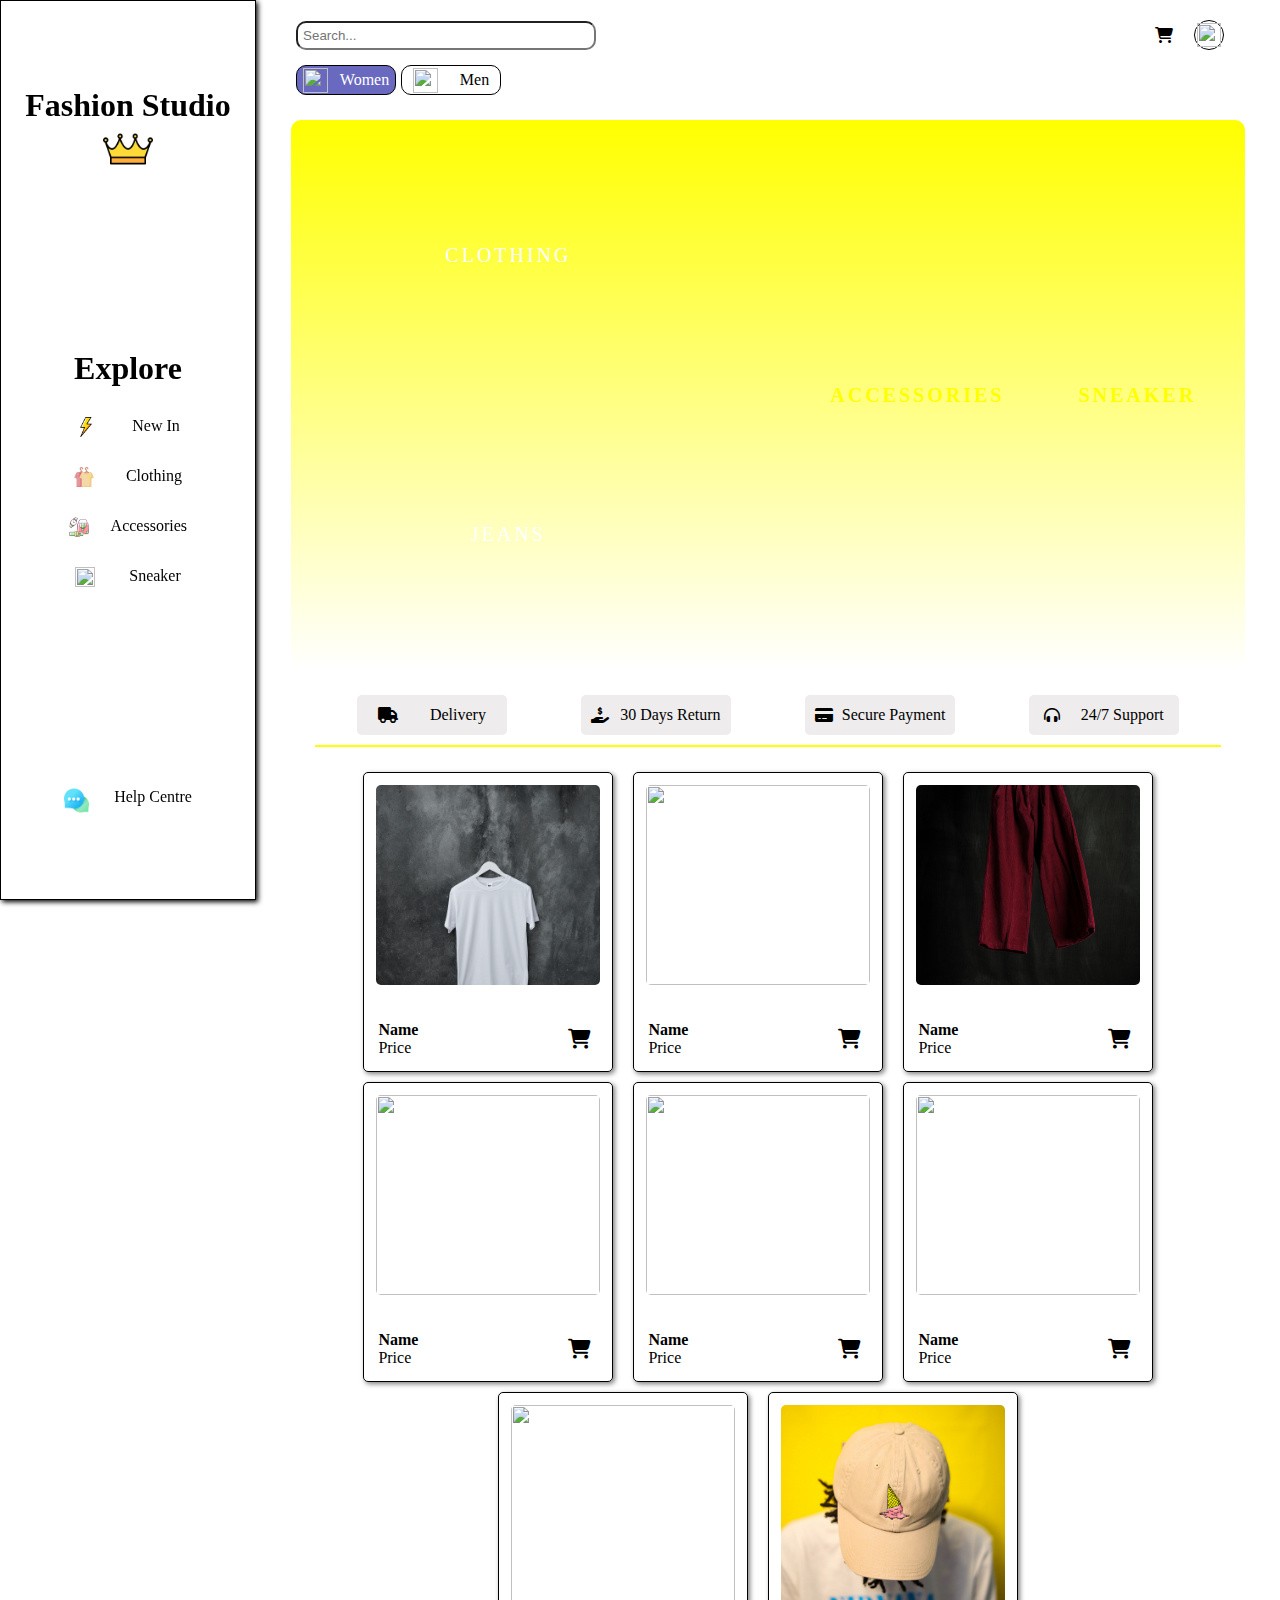
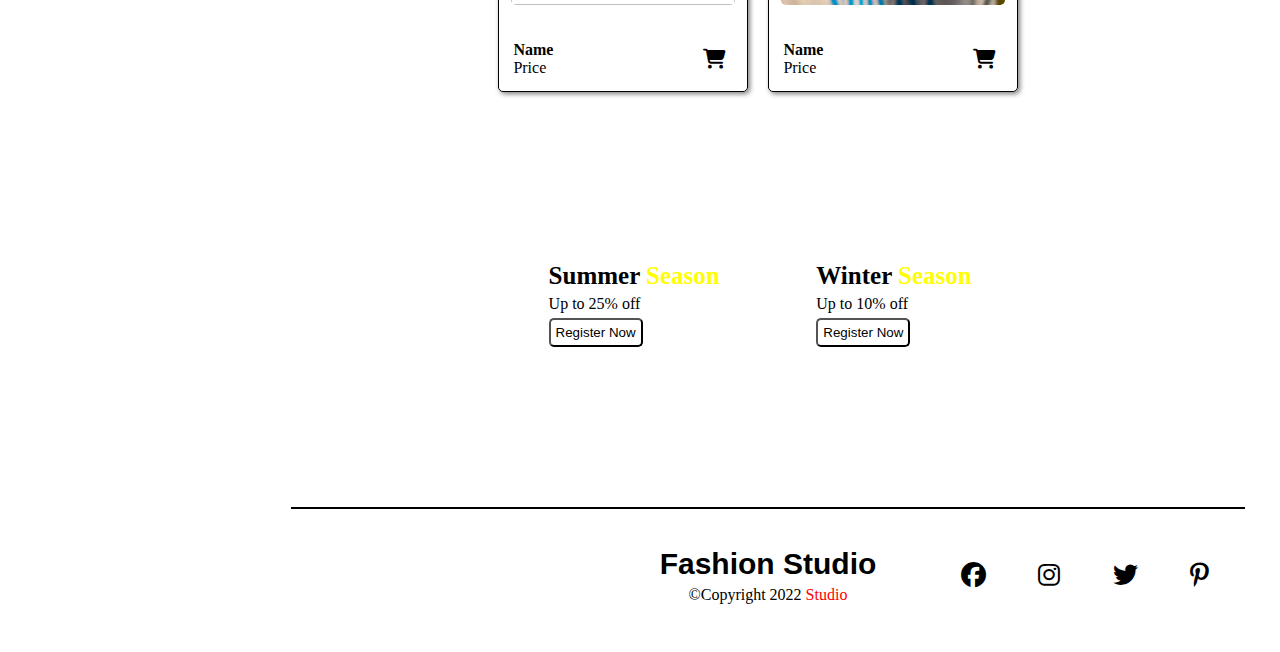
==== commit f3723eec: "Update index.html" ====
--- a/index.html
+++ b/index.html
@@ -51,27 +51,27 @@
                 <div class="icon_ctn">
                     <div class="new_in">
                         <div class="new_in_img_ctn">
-                            <a href="new.html"><img src="flash.png" alt=""></a>
-                        </div>
-                        <p><a href="new.html">New In</a></p>
+                            <a href="./html/new.html"><img src="flash.png" alt=""></a>
+                        </div>
+                        <p><a href="./html/new.html">New In</a></p>
                     </div>
                     <div class="new_in">
                         <div class="new_in_img_ctn">
-                            <a href="clothing.html"><img src="clothes-hanger.png" alt=""></a>
-                        </div>
-                        <p><a href="clothing.html">Clothing</a></p>
+                            <a href="./html/clothing.html"><img src="clothes-hanger.png" alt=""></a>
+                        </div>
+                        <p><a href="./html/clothing.html">Clothing</a></p>
                     </div>
                     <div class="new_in">
                         <div class="new_in_img_ctn">
-                            <a href="accessory.html"><img src="accessories.png" alt=""></a>
-                        </div>
-                        <p><a href="accessory.html">Accessories</a></p>
+                            <a href="./html/accessory.html"><img src="accessories - Copy.png" alt=""></a>
+                        </div>
+                        <p><a href="./html/accessory.html">Accessories</a></p>
                     </div>
                     <div class="new_in">
                         <div class="new_in_img_ctn">
-                            <a href="sneaker.html"><img src="sneakers.png" alt=""></a>
-                        </div>
-                        <p><a href="sneaker.html">Sneaker</a></p>
+                            <a href="./html/sneaker.html"><img src="sneakers.png" alt=""></a>
+                        </div>
+                        <p><a href="./html/sneaker.html">Sneaker</a></p>
                     </div>
                 </div>
             </div>
@@ -108,13 +108,13 @@
 
                     <div class="gender_container">
                         <div class="gender">
-                           <a href="women.html" style="text-decoration:none;color:black">
+                           <a href="./html/women.html" style="text-decoration:none;color:black">
                              <div class="female gender_active">
-                                <img src="woman.png" alt="">
+                                <img src="./html/woman.png" alt="">
                                 <p>Women</p>
                             </div>
                            </a>
-                           <a href="men.html" style="text-decoration: none;color:black;">
+                           <a href="./html/men.html" style="text-decoration: none;color:black;">
                              <div class="male">
                                 <img src="young-man.png" alt="">
                                 <p>Men</p>
--- a/style/home.css
+++ b/style/home.css
@@ -231,11 +231,11 @@
 
     }
     .product_one{
-        background-image: url(../image/pexels-kai-pilger-996329.jpg);
+        background-image: url(./pexels-kai-pilger-996329.jpg);
         
     }
     .product_two{
-        background-image: url(../image/pexels-deepak-khirodwala-11617337.jpg);
+        background-image: url(./pexels-deepak-khirodwala-11617337.jpg);
     }
     .product_one,.product_two{
         width: 100%;
@@ -252,10 +252,10 @@
         letter-spacing: 3px;
     }
     .product_three{
-        background-image: url(../image/pexels-marta-branco-1453008.jpg);
+        background-image: url(./pexels-marta-branco-1453008.jpg);
     }
     .product_four{
-        background-image: url(../image/pexels-saad-alawi-9986256.jpg);
+        background-image: url(./pexels-saad-alawi-9986256.jpg);
     }
     .product_three,.product_four{
         width: 16vw;
@@ -474,13 +474,13 @@
         margin-top: 20px;
     }
     .summer_season{
-        background-image: url(../image/tamara-bellis-68csPWTnafo-unsplash.jpg);
+        background-image: url(././tamara-bellis-68csPWTnafo-unsplash.jpg);
         display: flex;
         justify-content: flex-end;
         align-items: center;
     }
      .winter_season{
-        background-image: url(../image/mohammed-hassan-fdCvrdYUJsY-unsplash.jpg);
+        background-image: url(././mohammed-hassan-fdCvrdYUJsY-unsplash.jpg);
         display: flex;
         justify-content: flex-start;
         align-items: center;
@@ -887,4 +887,4 @@
 }
     }
 
-/* media end  */+/* media end  */
